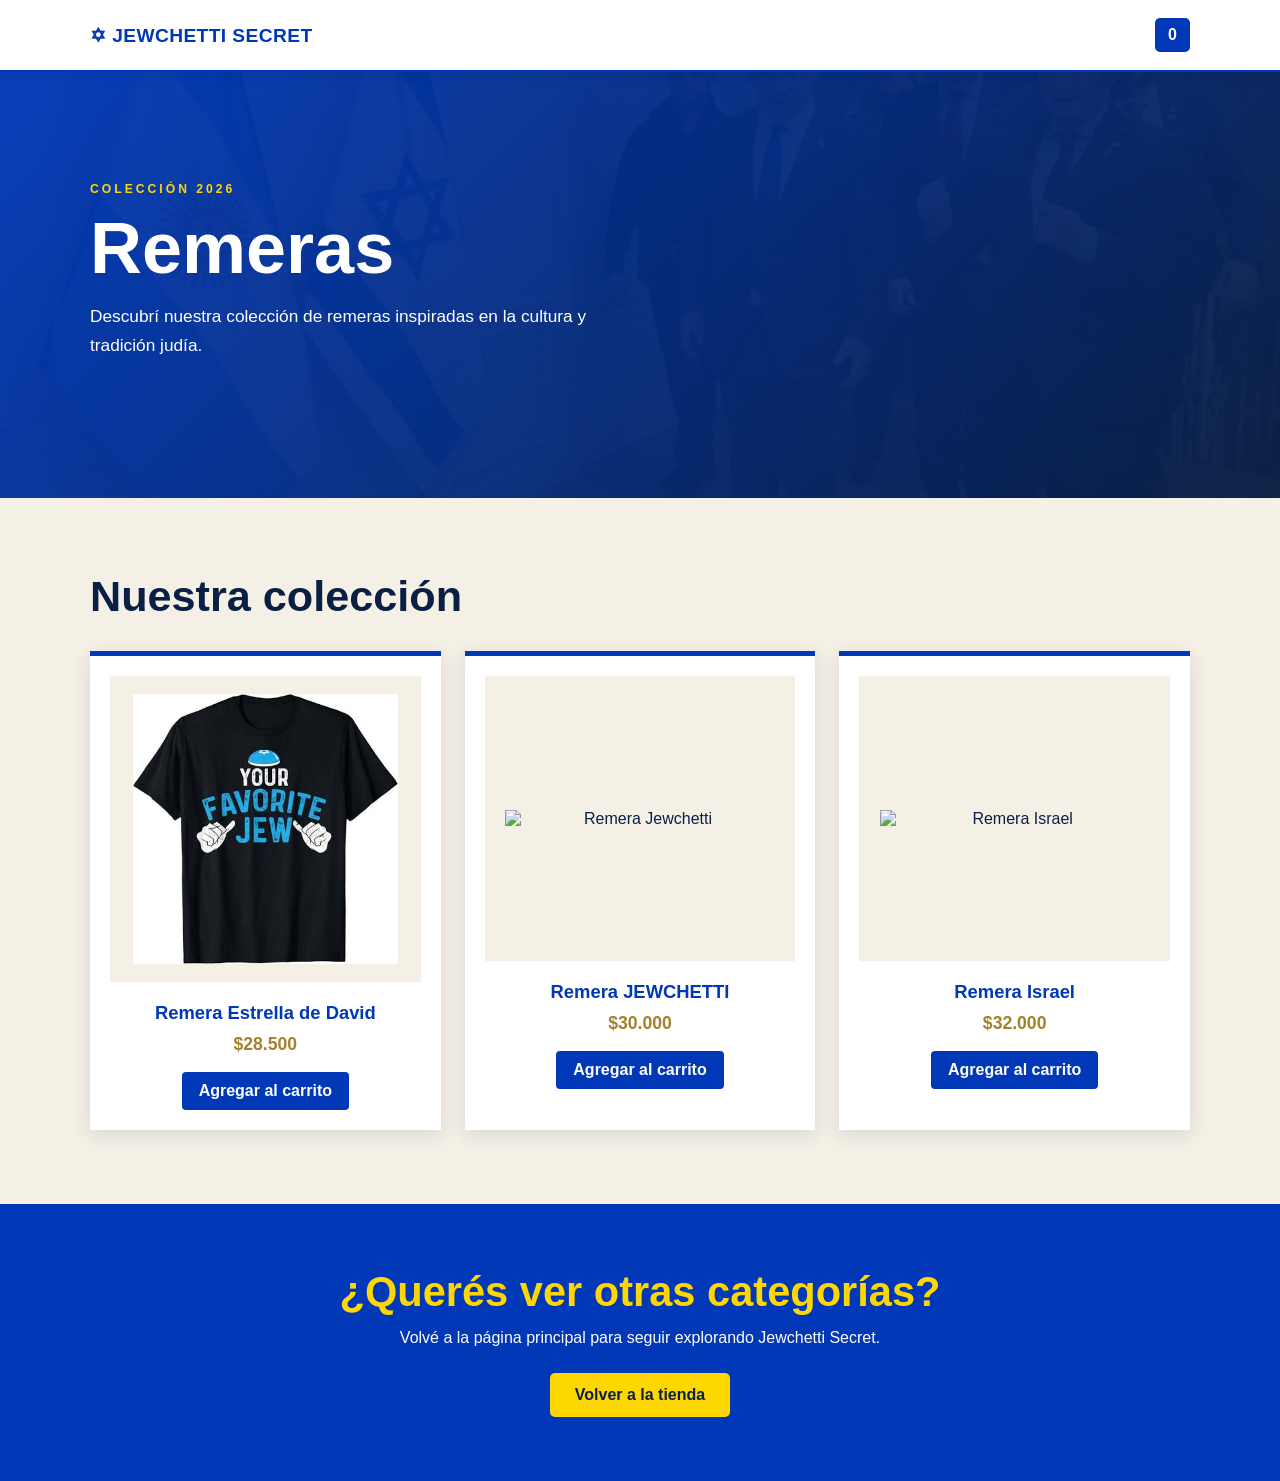
==== html/Joyeria.html @ 09822f3e "agregamos las otras secciones" ====
<!DOCTYPE html>
<html lang="es">

<head>
  <meta charset="UTF-8">
  <meta name="viewport" content="width=device-width, initial-scale=1.0">
  <title>Remeras | Jewchetti Secret</title>
  <link rel="stylesheet" href="styles.css">
</head>
<body>
  <header>
    <div class="contenedor header">
      <a href="index.html" class="logo">
        ✡ JEWCHETTI SECRET
      </a>
      <a href="#" class="carrito" onclick="mostrarCarrito(event)">
         <span id="contador">0</span>
      </a>
    </div>
  </header>
  <main>
    <section class="hero">
      <div class="contenedor">
        <p class="coleccion">
          COLECCIÓN 2026
        </p>
        <h1>
          Remeras
        </h1>
        <p class="texto">
          Descubrí nuestra colección de remeras inspiradas
          en la cultura y tradición judía.
        </p>
      </div>
    </section>
    <section class="contenedor seccion">
      <h2>
        Nuestra colección
      </h2>
      <div class="productos">
        <article
          class="producto"
          data-nombre="Remera Estrella de David"
          data-precio="28500"
        >
          <div class="imagen">
            <img
              src="remera.png"
              alt="Remera Estrella de David"
            >
          </div>
          <h3>
            Remera Estrella de David
          </h3>
          <p>
            $28.500
          </p>
          <button
            type="button"
            onclick="agregarCarrito(this)"
          >
            Agregar al carrito
          </button>

        </article>
        <article
          class="producto"
          data-nombre="Remera JEWCHETTI"
          data-precio="30000"
        >
          <div class="imagen">
            <img
              src="remera2.png"
              alt="Remera Jewchetti"
            >
          </div>
          <h3>
            Remera JEWCHETTI
          </h3>
          <p>
            $30.000
          </p>
          <button
            type="button"
            onclick="agregarCarrito(this)"
          >
            Agregar al carrito
          </button>
        </article>
        <article
          class="producto"
          data-nombre="Remera Israel"
          data-precio="32000"
        >
          <div class="imagen">
            <img
              src="remera3.png"
              alt="Remera Israel"
            >
          </div>
          <h3>
            Remera Israel
          </h3>
          <p>
            $32.000
          </p>
          <button
            type="button"
            onclick="agregarCarrito(this)"
          >
            Agregar al carrito
          </button>

        </article>
      </div>

    </section>

    <section class="newsletter">

      <div class="contenedor">
        <h2>
          ¿Querés ver otras categorías?
        </h2>
        <p>
          Volvé a la página principal para seguir explorando Jewchetti Secret.
        </p>
        <a
          href="index.html"
          class="boton"
        >
          Volver a la tienda
        </a>
      </div>
    </section>
  </main>
  <div
    id="carrito-panel"
    class="carrito-panel"
  >
    <div class="carrito-contenido">
      <button
        type="button"
        class="cerrar-carrito"
        onclick="cerrarCarrito()"
        aria-label="Cerrar carrito"
      >
        ×
      </button>

      <h3>
        Tu carrito
      </h3>
      <ul id="lista-carrito"></ul>
      <p id="total-carrito">
        <strong>Total: $0</strong>
      </p>
      <div class="botones-carrito">
        <button
          type="button"
          onclick="vaciarCarrito()"
        >
          Vaciar carrito
        </button>
        <button
          type="button"
          onclick="cerrarCarrito()"
        >
          Seguir comprando
        </button>
      </div>
    </div>
  </div>
  <script>
    let carrito = [];
    function agregarCarrito(btn) {
      const articulo =
        btn.closest(".producto");
      const nombre =
        articulo.dataset.nombre;
      const precio =
        parseInt(articulo.dataset.precio);
      carrito.push({
        nombre: nombre,
        precio: precio
      });
      document.getElementById(
        "contador"
      ).textContent = carrito.length;
      alert(
        "Agregado al carrito: " + nombre
      );
    }
    function mostrarCarrito(event) {
      event.preventDefault();
      const panel =
        document.getElementById(
          "carrito-panel"
        );
      const lista =
        document.getElementById(
          "lista-carrito"
        );
      const totalCarrito =
        document.getElementById(
          "total-carrito"
        );
      lista.innerHTML = "";
      let total = 0;
      if (carrito.length === 0) {
        const itemVacio =
          document.createElement("li");
        itemVacio.className =
          "carrito-vacio";
        itemVacio.textContent =
          "Todavía no agregaste productos.";
        lista.appendChild(itemVacio);
      } else {
        carrito.forEach(function (item) {
          total += item.precio;
          const li =
            document.createElement("li");
          li.innerHTML =
            "<span>" +
            item.nombre +
            "</span>" +
            "<strong>$" +
            item.precio.toLocaleString("es-AR") +
            "</strong>";
          lista.appendChild(li);
        });
      }
      totalCarrito.innerHTML =
        "<strong>Total: $" +
        total.toLocaleString("es-AR") +
        "</strong>";
      panel.style.display = "flex";
    }
    function cerrarCarrito() {
      document.getElementById(
        "carrito-panel"
      ).style.display = "none";
    }
    function vaciarCarrito() {
      carrito = [];
      document.getElementById(
        "contador"
      ).textContent = "0";
      cerrarCarrito();
    }
  </script>
</body>
</html>
---- html/styles.css ----
* {
  box-sizing: border-box;
  margin: 0;
  padding: 0;
}

html {
  scroll-behavior: smooth;
}

body {
  background: #f5f0e6;
  color: #0a1f44;
  font-family: "Segoe UI", Arial, sans-serif;
}

a {
  color: inherit;
  text-decoration: none;
}

button,
input {
  font: inherit;
}

button {
  border: none;
  cursor: pointer;
}


.pantalla-bienvenida {
  position: fixed;
  inset: 0;
  z-index: 9999;
  display: flex;
  align-items: center;
  justify-content: center;
  min-height: 100vh;
  overflow: hidden;
  background: #061a3c;
  transition: opacity 0.5s ease, visibility 0.5s ease;
}

.fondo-bienvenida {
  position: absolute;
  inset: 0;
  background:
    linear-gradient(
      90deg,
      rgba(3, 24, 75, 0.92) 0%,
      rgba(3, 56, 184, 0.64) 45%,
      rgba(3, 56, 184, 0.28) 100%
    ),
    url("milei-israel.jpg") center center / cover no-repeat;
  transform: scale(1.03);
}

.bienvenida-contenido {
  position: relative;
  z-index: 2;
  width: min(1180px, 92%);
  min-height: 78vh;
  display: grid;
  grid-template-columns: minmax(0, 1.4fr) minmax(320px, 0.9fr);
  align-items: center;
  gap: 44px;
  padding: 30px;
}

.bienvenida-img {
  width: 100%;
  height: min(72vh, 690px);
  object-fit: cover;
  object-position: center;
  display: block;
  border: 5px solid #ffd700;
  border-radius: 10px;
  box-shadow: 0 18px 45px rgba(0, 0, 0, 0.45);
}

.bienvenida-texto {
  padding: 26px;
  color: #ffffff;
  background: rgba(4, 20, 58, 0.84);
  border: 1px solid rgba(255, 215, 0, 0.55);
  border-radius: 10px;
  box-shadow: 0 14px 35px rgba(0, 0, 0, 0.3);
}

.bienvenida-subtitulo {
  margin-bottom: 16px;
  color: #ffd700;
  font-size: 0.83rem;
  font-weight: 800;
  letter-spacing: 3px;
}

.bienvenida-texto h1 {
  margin-bottom: 18px;
  color: #ffffff;
  font-size: clamp(2rem, 4vw, 4.1rem);
  line-height: 1.08;
}

.bienvenida-texto p:not(.bienvenida-subtitulo):not(.mensaje-audio) {
  margin-bottom: 28px;
  color: #f1f4ff;
  font-size: 1.08rem;
  line-height: 1.7;
}

#btnContinuar {
  width: 100%;
  padding: 15px 22px;
  background: #ffd700;
  color: #0a1f44;
  border-radius: 5px;
  font-size: 1rem;
  font-weight: 800;
  transition: transform 0.2s ease, background 0.2s ease;
}

#btnContinuar:hover {
  background: #ffffff;
  transform: translateY(-2px);
}

.mensaje-audio {
  margin-top: 16px;
  color: #dfe7ff;
  font-size: 0.85rem;
  line-height: 1.4;
}

.salir-bienvenida {
  opacity: 0;
  visibility: hidden;
  pointer-events: none;
}

/* La tienda empieza oculta */

.oculto {
  display: none;
}

.contenedor {
  width: 90%;
  max-width: 1100px;
  margin: 0 auto;
}

header {
  position: sticky;
  top: 0;
  z-index: 50;
  padding: 18px 0;
  background: #ffffff;
  border-bottom: 2px solid #0038b8;
  box-shadow: 0 3px 12px rgba(10, 31, 68, 0.08);
}

.header {
  display: flex;
  align-items: center;
  justify-content: space-between;
  gap: 24px;
}

.logo {
  color: #0038b8;
  font-size: 1.2rem;
  font-weight: 800;
  letter-spacing: 0.4px;
}

nav {
  display: flex;
  align-items: center;
  gap: 24px;
}

nav a {
  color: #0a1f44;
  font-weight: 650;
  transition: color 0.2s ease;
}

nav a:hover {
  color: #b08d32;
}

.carrito {
  padding: 8px 13px;
  background: #0038b8;
  color: #ffffff;
  border-radius: 5px;
  font-weight: 800;
  transition: background 0.2s ease, transform 0.2s ease;
}

.carrito:hover {
  background: #0a1f44;
  transform: translateY(-1px);
}


.hero {
  padding: 110px 0;
  color: #ffffff;
  background:
    linear-gradient(135deg, rgba(0, 56, 184, 0.96), rgba(10, 31, 68, 0.96)),
    url("milei-israel.jpg") center / cover no-repeat;
}

.coleccion {
  color: #ffd700;
  font-size: 0.76rem;
  font-weight: 800;
  letter-spacing: 3px;
}

.hero h1 {
  max-width: 710px;
  margin: 15px 0;
  color: #ffffff;
  font-size: clamp(2.8rem, 6vw, 4.5rem);
  line-height: 1.05;
}

.texto {
  max-width: 560px;
  margin-bottom: 28px;
  font-size: 1.08rem;
  line-height: 1.7;
}

.boton {
  display: inline-block;
  padding: 13px 25px;
  background: #ffd700;
  color: #0a1f44;
  border-radius: 5px;
  font-weight: 800;
  transition: background 0.2s ease, transform 0.2s ease;
}

.boton:hover {
  background: #ffffff;
  transform: translateY(-2px);
}


.seccion {
  padding: 74px 0;
}

.seccion h2 {
  margin-bottom: 30px;
  color: #0a1f44;
  font-size: clamp(2rem, 4vw, 2.7rem);
}

.productos {
  display: grid;
  grid-template-columns: repeat(3, 1fr);
  gap: 24px;
}

.producto {
  padding: 20px;
  overflow: hidden;
  background: #ffffff;
  border-top: 5px solid #0038b8;
  box-shadow: 0 5px 18px rgba(10, 31, 68, 0.12);
  text-align: center;
  transition: transform 0.2s ease, box-shadow 0.2s ease;
}

.producto:hover {
  transform: translateY(-5px);
  box-shadow: 0 10px 24px rgba(10, 31, 68, 0.18);
}

.imagen {
  display: flex;
  align-items: center;
  justify-content: center;
  min-height: 285px;
  margin-bottom: 20px;
  padding: 18px;
  background: #f5f0e6;
}

.imagen img {
  display: block;
  width: 100%;
  max-width: 270px;
  max-height: 270px;
  object-fit: contain;
}

.producto h3 {
  margin-bottom: 10px;
  color: #0038b8;
  font-size: 1.15rem;
}

.producto p {
  margin-bottom: 17px;
  color: #a4822d;
  font-size: 1.1rem;
  font-weight: 800;
}

.producto button,
.carrito-contenido button {
  padding: 10px 17px;
  background: #0038b8;
  color: #ffffff;
  border-radius: 4px;
  font-weight: 750;
  transition: background 0.2s ease, color 0.2s ease;
}

.producto button:hover,
.carrito-contenido button:hover {
  background: #bfa15f;
  color: #0a1f44;
}



.newsletter {
  padding: 64px 0;
  color: #ffffff;
  background: #0038b8;
  text-align: center;
}

.newsletter h2 {
  margin-bottom: 10px;
  color: #ffd700;
  font-size: clamp(2rem, 4vw, 2.6rem);
}

.newsletter p {
  margin-bottom: 23px;
  line-height: 1.5;
}

.newsletter form {
  display: flex;
  justify-content: center;
  gap: 10px;
}

.newsletter input {
  width: min(100%, 300px);
  padding: 12px;
  border: 2px solid transparent;
  border-radius: 4px;
  outline: none;
}

.newsletter input:focus {
  border-color: #ffd700;
}

.newsletter button {
  padding: 12px 18px;
  background: #ffd700;
  color: #0038b8;
  border-radius: 4px;
  font-weight: 800;
}

.newsletter button:hover {
  background: #ffffff;
}

.mensaje-suscripcion {
  margin: 0;
  color: #ffd700;
  font-weight: 800;
}

footer {
  padding: 25px;
  color: #ffd700;
  background: #0a1f44;
  font-size: 0.82rem;
  text-align: center;
}



.carrito-panel {
  position: fixed;
  inset: 0;
  z-index: 200;
  display: none;
  justify-content: flex-end;
  background: rgba(10, 31, 68, 0.65);
}

.carrito-contenido {
  position: relative;
  width: min(390px, 100%);
  height: 100%;
  padding: 34px 28px;
  overflow-y: auto;
  background: #ffffff;
  color: #0a1f44;
  box-shadow: -8px 0 24px rgba(0, 0, 0, 0.2);
}

.carrito-contenido h3 {
  margin-bottom: 22px;
  color: #0038b8;
  font-size: 1.8rem;
}

.cerrar-carrito {
  position: absolute;
  top: 15px;
  right: 15px;
  width: 38px;
  height: 38px;
  padding: 0 !important;
  background: transparent !important;
  color: #0038b8 !important;
  font-size: 2rem;
  line-height: 1;
}

.carrito-contenido ul {
  margin-bottom: 20px;
  list-style: none;
}

.carrito-contenido li {
  display: flex;
  justify-content: space-between;
  gap: 14px;
  padding: 13px 0;
  border-bottom: 1px solid #e5e5e5;
  line-height: 1.4;
}

.carrito-vacio {
  display: block !important;
  color: #5e6777;
  text-align: center;
}

#total-carrito {
  margin-bottom: 20px;
  color: #0a1f44;
  font-size: 1.15rem;
}

.botones-carrito {
  display: flex;
  flex-wrap: wrap;
  gap: 10px;
}



@media (max-width: 800px) {
  .bienvenida-contenido {
    grid-template-columns: 1fr;
    gap: 22px;
    min-height: auto;
    padding: 24px 0;
  }

  .bienvenida-img {
    height: 43vh;
    min-height: 250px;
  }

  .bienvenida-texto {
    padding: 22px;
  }

  .bienvenida-texto h1 {
    font-size: 2.15rem;
  }

  nav {
    display: none;
  }

  .hero {
    padding: 85px 0;
  }

  .productos {
    grid-template-columns: 1fr;
  }

  .imagen {
    min-height: 250px;
  }

  .newsletter form {
    flex-direction: column;
    align-items: stretch;
    width: min(100%, 330px);
    margin: 0 auto;
  }

  .newsletter input {
    width: 100%;
  }
}

@media (max-width: 450px) {
  .header {
    gap: 12px;
  }

  .logo {
    font-size: 0.94rem;
  }

  .carrito {
    padding: 7px 10px;
  }

  .bienvenida-contenido {
    width: 92%;
  }

  .bienvenida-img {
    height: 38vh;
    min-height: 220px;
  }

  .bienvenida-texto h1 {
    font-size: 1.8rem;
  }

  .hero h1 {
    font-size: 2.55rem;
  }
}
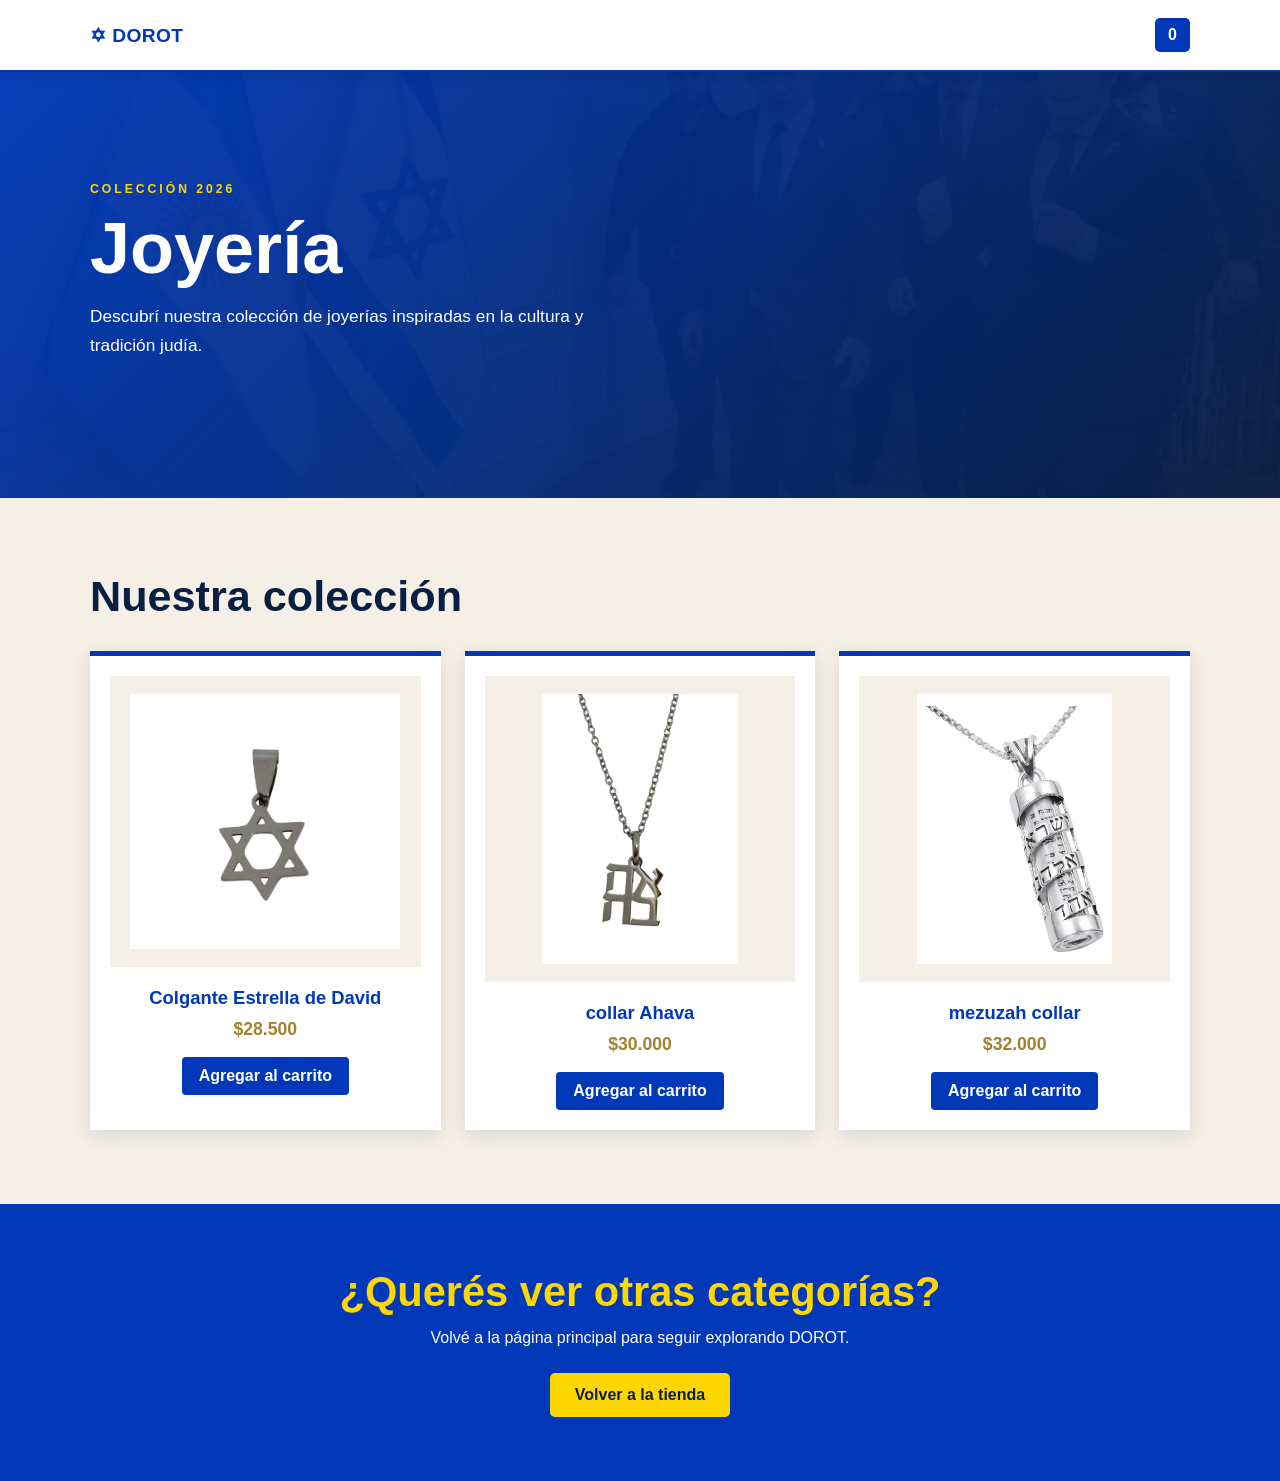
==== commit 1c23968a: "cambioCategorias" ====
--- a/html/Joyeria.html
+++ b/html/Joyeria.html
@@ -4,14 +4,14 @@
 <head>
   <meta charset="UTF-8">
   <meta name="viewport" content="width=device-width, initial-scale=1.0">
-  <title>Remeras | Jewchetti Secret</title>
+  <title>Joyería | DOROT</title>
   <link rel="stylesheet" href="styles.css">
 </head>
 <body>
   <header>
     <div class="contenedor header">
       <a href="index.html" class="logo">
-        ✡ JEWCHETTI SECRET
+        ✡ DOROT
       </a>
       <a href="#" class="carrito" onclick="mostrarCarrito(event)">
          <span id="contador">0</span>
@@ -25,10 +25,10 @@
           COLECCIÓN 2026
         </p>
         <h1>
-          Remeras
+          Joyería
         </h1>
         <p class="texto">
-          Descubrí nuestra colección de remeras inspiradas
+          Descubrí nuestra colección de joyerías inspiradas
           en la cultura y tradición judía.
         </p>
       </div>
@@ -45,12 +45,12 @@
         >
           <div class="imagen">
             <img
-              src="remera.png"
-              alt="Remera Estrella de David"
+              src="CollarDavid.png"
+              alt="COLLAR Estrella de David"
             >
           </div>
           <h3>
-            Remera Estrella de David
+            Colgante Estrella de David
           </h3>
           <p>
             $28.500
@@ -65,17 +65,17 @@
         </article>
         <article
           class="producto"
-          data-nombre="Remera JEWCHETTI"
+          data-nombre="Remera DOROT"
           data-precio="30000"
         >
           <div class="imagen">
             <img
-              src="remera2.png"
-              alt="Remera Jewchetti"
+              src="AHAVA.png"
+              alt="collar AHAVA"
             >
           </div>
           <h3>
-            Remera JEWCHETTI
+            collar Ahava
           </h3>
           <p>
             $30.000
@@ -94,12 +94,12 @@
         >
           <div class="imagen">
             <img
-              src="remera3.png"
-              alt="Remera Israel"
+              src="mezuzah.png"
+              alt="mezuzah Israel"
             >
           </div>
           <h3>
-            Remera Israel
+            mezuzah collar
           </h3>
           <p>
             $32.000
@@ -123,7 +123,7 @@
           ¿Querés ver otras categorías?
         </h2>
         <p>
-          Volvé a la página principal para seguir explorando Jewchetti Secret.
+          Volvé a la página principal para seguir explorando DOROT.
         </p>
         <a
           href="index.html"
--- a/html/styles.css
+++ b/html/styles.css
@@ -45,19 +45,6 @@
   transition: opacity 0.5s ease, visibility 0.5s ease;
 }
 
-.fondo-bienvenida {
-  position: absolute;
-  inset: 0;
-  background:
-    linear-gradient(
-      90deg,
-      rgba(3, 24, 75, 0.92) 0%,
-      rgba(3, 56, 184, 0.64) 45%,
-      rgba(3, 56, 184, 0.28) 100%
-    ),
-    url("milei-israel.jpg") center center / cover no-repeat;
-  transform: scale(1.03);
-}
 
 .bienvenida-contenido {
   position: relative;
